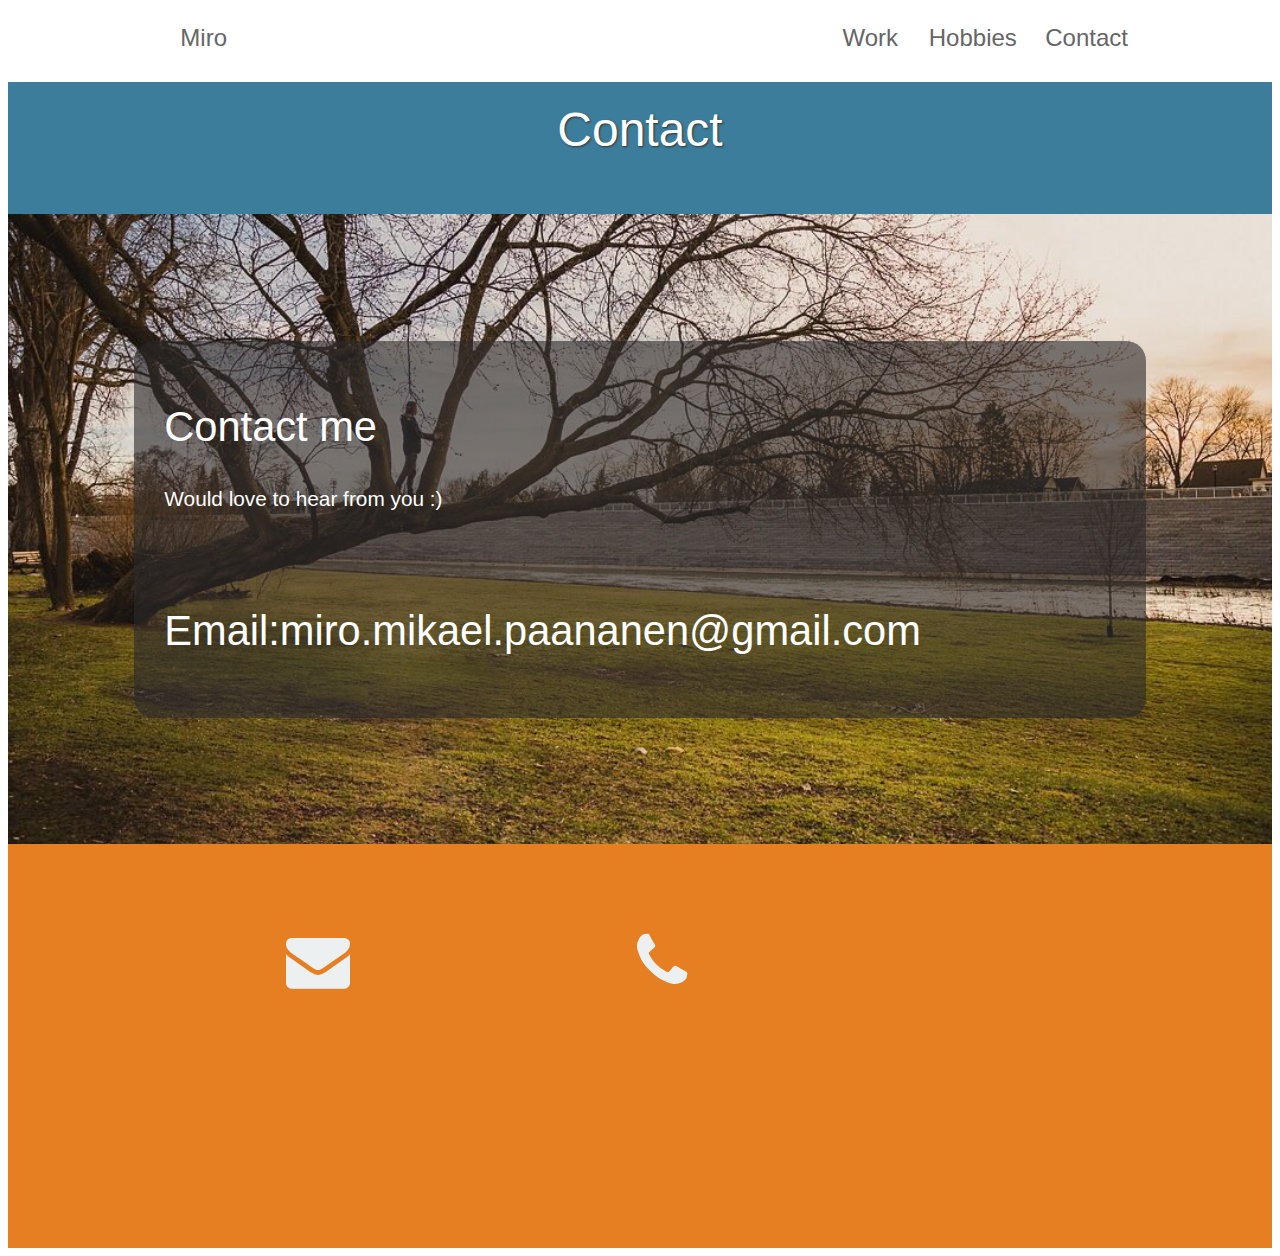
==== contact.html @ c29fc9bd "Nettisivut" ====
<!doctype html>
<html>
<head>
<meta charset="utf-8">
<meta name="viewport" content="width=device-width,initial-scale=1">
<link rel="stylesheet" href="layout.css" />
<link rel="stylesheet" href="https://cdnjs.cloudflare.com/ajax/libs/font-awesome/4.7.0/css/font-awesome.min.css">
<link href="https://fonts.googleapis.com/icon?family=Material+Icons" rel="stylesheet">
<link rel="stylesheet" href="https://cdnjs.cloudflare.com/ajax/libs/font-awesome/4.7.0/css/font-awesome.min.css">
<link rel="stylesheet" href="https://use.fontawesome.com/releases/v5.6.3/css/all.css" integrity="sha384-UHRtZLI+pbxtHCWp1t77Bi1L4ZtiqrqD80Kn4Z8NTSRyMA2Fd33n5dQ8lWUE00s/" crossorigin="anonymous">
<!--[if lt IE 9]>
<script src="http://html5shiv.googlecode.com/svn/trunk/html5.js"></script>
<![endif]-->
<title>Miro Paananen</title>


</head>

<body>
	<nav>

	<div id="wrap">
		<input type="checkbox" id="chk">
		<label for="chk" class="show-menu-btn">
			<i class="fas fa-ellipsis-h"></i>
		</label>
	<ul class="left">

	<li><a href="index.html">Miro </a></li>
	</ul>
	<ul class="right">
	<li><a href="work.html">Work </a></li>
	<li><a href="Hobies.html">Hobbies</a></li>
	<li><a href="contact.html">Contact</a></li>

	<label for="chk" class="hide-menu-btn">
	<i class="fas fa-times" id="NavFa"></i>
	</label>
	</ul>
	</nav>
<div id="info_music">
<center><h1>Contact</h1></center>
</div>

<div id="miro4">

		<div Id="Music">
			<aside><h1>Contact me</h1>
			<p>Would love to hear from you :)</p>
			</aside>
			<aside>
			<h1>Email:miro.mikael.paananen@gmail.com<h1>
			</aside>
</div>
</div>
<footer>
	<aside>
	<a href="mailto:miro.mikael.paananen@gmail.com"><i class="fa fa-envelope"></i></a>
	<a href="#"><i class="fa fa-phone"></i></a>
	<a href="https://www.linkedin.com/in/miro-paananen-b94827103"><i class="fab fa-linkedin"></i></i></a>
	</i>
	</aside>
</footer>
</body>
---- layout.css ----
header, nav, main, section{display:block;}

body {
	font: 100%/1.4 "trebuchet ms", arial, sans-serif;
}
#hero-text {
  text-align: center;
  position: absolute;
  top: 50%;
  left: 50%;
  transform: translate(-50%, -50%);
  color: white;
  z-index:-1;
}
.btn {
	display: inline-block;
	width:200px;
	font-weight: bold;
	padding:10px;
	color:#fff;
	border: 4px solid #fff;
	text-align:center;
	outline: none;
	text-decoration: none;
	transition: background-color 0.3s ease-in, color 0.3s ease-in;
	padding-left:5px;
}
.btn:hover{
	background-color: #fff;
	color: #000;
}
/*
#NavFa {
color:black;
}*/
.Gallery {
	padding:10px;
	overflow:hidden;
	text-align:center;
	margin-top:50px;
	margin-bottom:50px;
}
.Gallery .img{
	display:inline-block;
	width:100%;
	max-width:340px;
	height:220px;
	overflow:hidden;
	margin:10px;
	cursor:pointer;
}
.img img{
	width:100%;
	height:220px;
	transition:0.4s;
}
.img img:hover {
	transform:scale(1.2);
}
#wrap{
	width: 85%;
	max-width: 960px;
	margin:0 auto;
	overflow:auto;
}
header {
  background-attachment: fixed;
	background-image: url("Bicycle.jpg");
	background-repeat: no-repeat;
	background-position: center;
	background-size:cover;
	text-align:bottom;
	font-size:2em;
	padding-bottom:55%;
	background-position-y:50px;
	position:relative;
}
.Content
{
position:absolute;
width:80%;
color:white;
height:auto;
margin-top:20%;
margin-left:12%;
}
.Content h1{
color:white;
font-size:2em;
padding-bottom:0;
margin-bottom: 0;
}
header p {
font-style: italic;
padding-left:5px;
margin-top:0;
font-size:1.2em;
color:white;
margin-bottom:8px;
}
header h1{
	fontsize:3em;
	color:white;

}
#info{
background-color:#2980b9;
color:white;
margin:0;
padding:4%;
text-shadow: 1px 1px 2px #333;
font-size:1.5em;
z-index:3;
}
#info_work{
background-color:#3b7d9b;
color:white;
margin:0;
padding:4%;
text-shadow: 1px 1px 2px #333;
font-size:1.5em;
padding-top:100px;
}
#info h1,h2{
	color:white;
	margin:0;
	font-family:Helvetica;
}
#info_work h1,h2{
	color:white;
	margin:0;
	font-family:Helvetica;
}
#miro4{
background-attachment: fixed;
background-image:url("Tree.jpg");
background-repeat: no-repeat;
background-position: center;
background-size:100%;
padding:10%;
z-index: -1;
}
#miro{
    background-attachment: fixed;
background-image:url("Jeejee.jpg");
background-repeat: no-repeat;
background-position: center;
background-size:150%;
padding:10%;
z-index: -1;

}
#miro_2{
    background-attachment: fixed;
background-image:url("Bodycombat_large.jpg");
background-repeat: no-repeat;
background-position: center;
background-size:100%;
padding:10%;
}
#miro_2_black{
    background-attachment: fixed;
background-image:url("Bodycombat_largeb.jpg");
background-repeat: no-repeat;
background-position: center;
background-size:cover;
padding:10%;
}
#miro_3{
background-attachment: fixed;
background-image:url("Chicago.jpg");
background-repeat: no-repeat;
background-position: center;
background-size:cover;
padding:10%;
}
h1,h2 {
	font-family:Impact, arial;
	color:#666;
	font-weight:normal;
}
section {
	float: left;
	width: 45%;
	margin: 1%;
	padding: 1%;
	border: 2px solid #666;
	border-radius: 10px;
	text-align:left;
}
section img {
	float: left;
	margin-right: 2%;
}

aside {
	float: left;
	width: 45%;
	margin: 1%;
	padding: 1%;
	border: 2px solid #666;
	border-radius: 10px;
	text-align:left;
}
/*#Music section#combat{
	width: 95%;
	height: 500px;
}*/
#video_box iframe {
	float: left;
	width: 95%;
	height: 92%;
	margin: 1%;
	padding: 1%;
	text-align:center;
}
aside img{
	float: left;
	margin-right: 2%;
}

nav {
	position: fixed;
	top: 0;
	/*left: 0;*/
	width: 100%;
	color:#666;
	background-color:white;
	text-align:none;
	z-index:50;
	line-height:50px;
}
nav ul.left {
	float:left;
	margin-left:-30px;
}
nav ul.right{
	float:right;
	list-style-type:none;
	width:50%;
	text-align:right;
	}
nav li{
	display:inline;
	}
nav a{
	color:#666;
	font: 150% impact, arial, sans-serif;
	text-decoration: none;
	padding-left:5%;
	transition:0.4s;
	}
.show-menu-btn,.hide-menu-btn{
	transition:0.4s;
	color:#666;
	font-size:30px;
	cursor:pointer;
	display: none;
}
.show-menu-btn{
	float:right;
	line-height: 50px;
	padding-top: 19px;
	padding-right: 30px;
}
.show-menu-btn i{
	line height:50px;
	font-size:1.25em;
}
nav a:hover,
.show-menu-btn:hover,
.hide-menu-btn:hover{
	color:#3498db;
}
#chk{
	position:absolute;
	visibility:hidden;
	z-index: -1111;
}
footer{
	background-color:#e67e22;
	font-family:impact;
	padding: 2px 0;
	height:400px;
}
footer ul{
	list-style-type:none;
	}
footer li{
	display:inline;
	padding-right: 2%;
	}
footer a{
	color:#fff;
	font: 180% impact, arial, sans-serif;
	text-decoration: none;
	}
footer h1{
	color:white;
}
footer aside{
	width:95%;
	text-align:center;
	border:none;
	margin-top:70px;
	display:inline;
}
footer aside a{
		position: relative;
		color: #ecf0f1;
		font-size:1em;
    line-height: 1em;
    transition: 1s;
    display: inline-block;
    margin-left: 12%;
		margin-right: 12%;
}
footer aside a i{
		color: #ecf0f1;
}
footer aside a:hover{
		color:white;
		text-shadow: 4px 4px 30px rgba(0,0,0,0.8);
}
footer aside h1{
	color:white;
}
footer i {
	color:white;
	font-size:4em !important;
	width:19%;
}
#text{

}
#about_me{
background-color:White;
text-align:center;
padding:50px;
z-index:3;
color:#34495e
}
#about_me h1,h2,h3 {
	color:#34495e;
}
#Music{
	overflow:auto;
	color:white;
	padding:1%;
	background-color:rgba(43,42,43,0.6) !important;
	border-radius:20px;
	border: 20px rgba(43,42,43,0.3);
	font-size:1.3em;
}
#video_box{
	height:750px;
	overflow:hidden;
	color:white;
	padding:1%;
	background-color:rgba(43,42,43,0.6) !important;
	border-radius:20px;
	border: 20px rgba(43,42,43,0.3);
	font-size:1.3em;
}
#Music aside {
	float: left;
	width: 49%;
	margin: 1%;
	padding: 1%;
	border: none;
	text-align:left;
}
#Music aside h1{
	color:white;
}
#Work{
overflow:auto;
	color:white;
	padding:1%;
	background-color:rgba(43,42,43,0.6);
	border-radius:20px;
	border: 20px rgba(43,42,43,0.3);
	font-size:1.3em;
}
/*
#Work aside {
	overflow:auto;
	float: left;
	width: 98%;
	margin: 1% 0 1% 0;
	padding: 1%;
	border: none;
	border-bottom: 1px solid grey;
	border-radius:0;
}*/
#Work a{
	text-decoration: none;
	color: white;
	margin: auto;
	background-repeat: bo-repeat;
	background-position: top center;
	background-size: contain;
	overflow: auto;
	background-size: contain;
	display:block;
	background-color: transparent;
}
#listitem {
	color:Black;
	width: 100%;
	height:250px;
    position: relative;
	border: none;
	border-bottom: 1px solid grey;
	border-radius:0;
    overflow: hidden;
    background-repeat: no-repeat;
    background-position: center;
	display:block;
	background-size:cover;
	transition: .5s ease all;
	z-index:3;
}
.driverlog{
	width:0;
	height:250px;
	background-image:linear-gradient( rgba(0,0,0, 0), rgba(0, 0, 0, 0) ), url("Driverlog.png");
	position:absolute;
	top:0;
	display:flex;
	justify-content: center;
	aligin-items:center;
	overflow:hidden;
		transition: .5s ease all;
		z-index:5;
}
.bodycombat{
	width:0;
	height:250px;
	background-image:linear-gradient( rgba(0, 0, 0, 0), rgba(0, 0, 0, 0) ), url("Bodycombat.jpg");
	position:absolute;
	top:0;
	display:flex;
	justify-content: center;
	aligin-items:center;
	overflow:hidden;
		transition: .5s ease all;
		z-index:5;
}
.puuvari{
	width:0;
	height:250px;
	background-image:linear-gradient( rgba(0, 0, 0, 0.5), rgba(0, 0, 0, 0.5) ), url("Puuvari.jpg");
	position:absolute;
	top:0;
	display:flex;
	justify-content: center;
	aligin-items:center;
	overflow:hidden;
	transition: .5s ease all;
	z-index:5;
}
.mallinnus{
	width:0;
	height:250px;
	background-image:linear-gradient( rgba(0, 0, 0, 0.001), rgba(0, 0, 0, 0.001) ), url("mallinnus.jpg");
	position:absolute;
	top:0;
	display:flex;
	justify-content: center;
	aligin-items:center;
	overflow:hidden;
		transition: .5s ease all;
		z-index:5;
}
.cyborg{
	width:0;
	height:250px;
	background-image:linear-gradient( rgba(0, 0, 0, 0.5), rgba(0, 0, 0, 0.5) ), url("");
	position:absolute;
	top:0;
	display:flex;
	justify-content: center;
	aligin-items:center;
	overflow:hidden;
		transition: .5s ease all;
		z-index:5;
}
#listitem:hover .puuvari{
	color:white;
	width:100%;
	overflow: hidden;
    -webkit-animation-delay: 2s;
    animation-delay: 2s;
	}
#listitem:hover .bodycombat{
	color:white;
	width:100%;
	overflow: hidden;
    -webkit-animation-delay: 2s;
    animation-delay: 2s;
	}
#listitem:hover .driverlog{
	color:white;
	width:100%;
	overflow: hidden;
    -webkit-animation-delay: 2s;
    animation-delay: 2s;
	}
#listitem:hover .mallinnus{
	color:white;
	width:100%;
	overflow: hidden;
    -webkit-animation-delay: 2s;
    animation-delay: 2s;
	}
#listitem:hover .cyborg{
	color:white;
	width:100%;
	overflow: hidden;
    -webkit-animation-delay: 2s;
    animation-delay: 2s;
	}
/*#listitemMO{
	background: 	linear-gradient(
      rgba(0, 0, 0, 0.7),
      rgba(0, 0, 0, 0.7)
    ),url("driverlog.png");
	width:100%;
	background-position: center;
    height: 230px;
    position: relative;
    z-index: 1;
	border: none;
	border-bottom: 1px solid grey;
	border-radius:0;
    overflow: hidden;
    background-repeat: no-repeat;
    background-size: cover;
    background-position: center;
	display: inline-block;
	}*/
#listitem h1 {
	color:inherit;
	padding-left: 2vw;
    margin-left: 0;
    -webkit-transition: .5s ease all;
    transition: .5s ease all;
    padding-top: 9px;
	z-index:10;
	position:absolute;
}
#listitem p{
	font-size: 15px;
    padding-left: 2vw;
    margin-bottom: 0px;
    padding-top: 9px;
    -webkit-transition: .5s ease all;
    transition: .5s ease all;
	z-index:10;
	position:absolute;
	top: 40%;

	-webkit-margin-before: 1em;
    -webkit-margin-after: 1em;
    -webkit-margin-start: 0px;
    -webkit-margin-end: 0px;
}
#listitem .fa {
	font: normal normal normal 14px/1 FontAwesome;
    position: absolute;
	right: -2vw;
    top: 30%;
	z-index:10;
	color:inherit;
}
a{
	text-decoration: none;
}
#Work #list-item h1{
	color:black;
}
#about_me p{
	font-size:1.3em;
}
#info_music{
    background-color: #3b7d9b;
    color: white;
    margin: 0;
    padding: 4%;
    text-shadow: 1px 1px 2px #333;
    font-size: 1.5em;
		padding-top:7%;
}
#info_music h1{
	color:white;
	margin:0;
	font-family:Helvetica;
}
a aside{
color:white;
}
#Music img{
	width:47%;
}
	#form
	{
	float:left;
	width:40%;
	}
input[type=text], select {
    width: 100%;
    padding: 12px 20px;
    margin: 8px 0;
    display: inline-block;
    border: 1px solid #ccc;
    border-radius: 4px;
    box-sizing: border-box;
}
input[type=submit] {
    width: 100%;
    background-color: #3b7d9b;
    color: white;
    padding: 14px 20px;
    margin: 8px 0;
    border: none;
    border-radius: 4px;
    cursor: pointer;
}
/****************** medium screen ****************/

@media screen and (max-width: 768px) {
	#wrap {
		width: 95%;
	}
	header {
		padding-bottom:85%;

	}
	.show-menu-btn, .hide-menu-btn{
		display: block;
	}
	.right {
		position:fixed;
		width:100%;
		height:100vh;
		background: #333;
		right:100%;
		top: 0;
		text-align: center;
		padding: 80px 0 ;
		line-height: normal;
	}
	.right a{
		display:block;
		padding:20px;
	}
	.hide-menu-btn{
		position:absolute;
		top: 40px;
		right: 40px;
	}
	#chk:checked ~ .right{
		right: 0;
	}
	/*
	nav{
	text-align:none;
	}
	nav a {
		font-size: 110%;
		padding-right:0;
	}*/

	.Content
	{
	width:100%;
	color:white;
	height:auto;
	margin-top:17%;
	margin-left:0;
	text-align: center;
	font-size: 0.9em;
	}

	section{
	width: 94%;
	}
	aside {
	width: 94%;
	}
	section img {
		float: none;
		margin-right: 0;
	}
	footer{
	background-color:#CE5F3A;
	}
	footer a{
	font: 120% impact, arial, sans-serif;
	}
	footer aside h1{
	color:white;
	}
	footer aside a{
	    margin-left: 10%;
			margin-right: 10%;
	}
		#Music aside {
	float: left;
	width: 100%;
	margin: 1%;
	padding: 1%;
	border: none;
	text-align:left;
	}
#video_box aside {
		float: left;
	width: 100%;
	margin: 1%;
	padding: 1%;
	border: none;
	text-align:left;
}
	iframe{
	width:100%;
	height:100%;
	}
	video_box{
		height:360px;
	}
}

/*********************** small screen ****************/

@media screen and (max-width: 480px) {
	#wrap {
		width: 99%;
	}
	body{
		margin:0;
	}
	h1{
	font-size:150%;
	}
	header h1,h2{
	font-size:100%;
	}
	aside h1,h2{
	font-size:100%;
	}
	section h1,h2{
	font-size:100%;
	}
	nav{
	text-align:none;
	}
	header{
	/* Commet -Check the headers postion value. Its off the screen because its seems to be too low*/
	padding-top:80%;
	background-position:80% 0 0 0;
	}
	.Content
	{
	width:100%;
	color:white;
	height:auto;
	margin-top:0;
	margin-left:0;
	}
	.Content h1 {
	color:white;
	}
	nav ul.left {
	float:none;
	margin-left:0;
	text-align:center;
	margin-bottom:0;
}
#listitem {
	height:150px;
	background-size: cover;
}
#listitem h1{
	font-size:1.25em;
}
#listitem i{
	visibility: hidden;
}
#listitem p {
	visibility: hidden;
	margin:0;
	padding:0;
	position:absolute;
	z-index:-100;
}

#info_music {
	padding-top:0;
	padding-top:120px;
	height:100px;
}
	nav ul.right {
	margin-top:0;
	float:none;
	text-align:center;
	width:100%;
}
	nav ul{
	padding:0;
	}
	nav li {
		display: block;
		padding-bottom: 4%;
	}

	nav a {
		font-size: 140%;
		padding-right:0;
	}

	section {
		float: none;
		width: 94%;
	}
	aside {
		float: none;
		width: 94%;
	}

	section img {
		display: none;
	}
	footer {
	text-align:center;
	background-color:#CE5F3A;
	}
	footer li {
		display: block;
		padding-bottom: 4%;
	}

	footer a {
		font-size: 80%;
	}
	footer aside{
	text-align:center;
	}
	footer aside a{
	font-size:1em;
    line-height: 1em;
    transition: 1s all;
    display: inline-block;
    width: 90%;
		margin-left: 0;
		margin-right: 0;
		padding-top:30px;
	}
	footer ul{
	padding:0;
	}
	i{
	width:100%;
	}
	#Work aside {
	overflow:auto;
	float: left;
	width: 94%;
	margin: 1%;
	padding: 1%;
	border: none;
	text-align:center;
}
	#Music aside {
	float: left;
	width: 94%;
	margin: 1%;
	padding: 1%;
	border: none;
	text-align:left;
}
	iframe{
	width:100%;
	height:auto;
	}
	#miro_2{
	background-size:cover;
	}
	#Music img{
	width:100%;
}
	#form{
	width:94%;
	}
	video_box{
		height:160px;
	}
	header h1 {
	font-size:1em !important;
	}
}
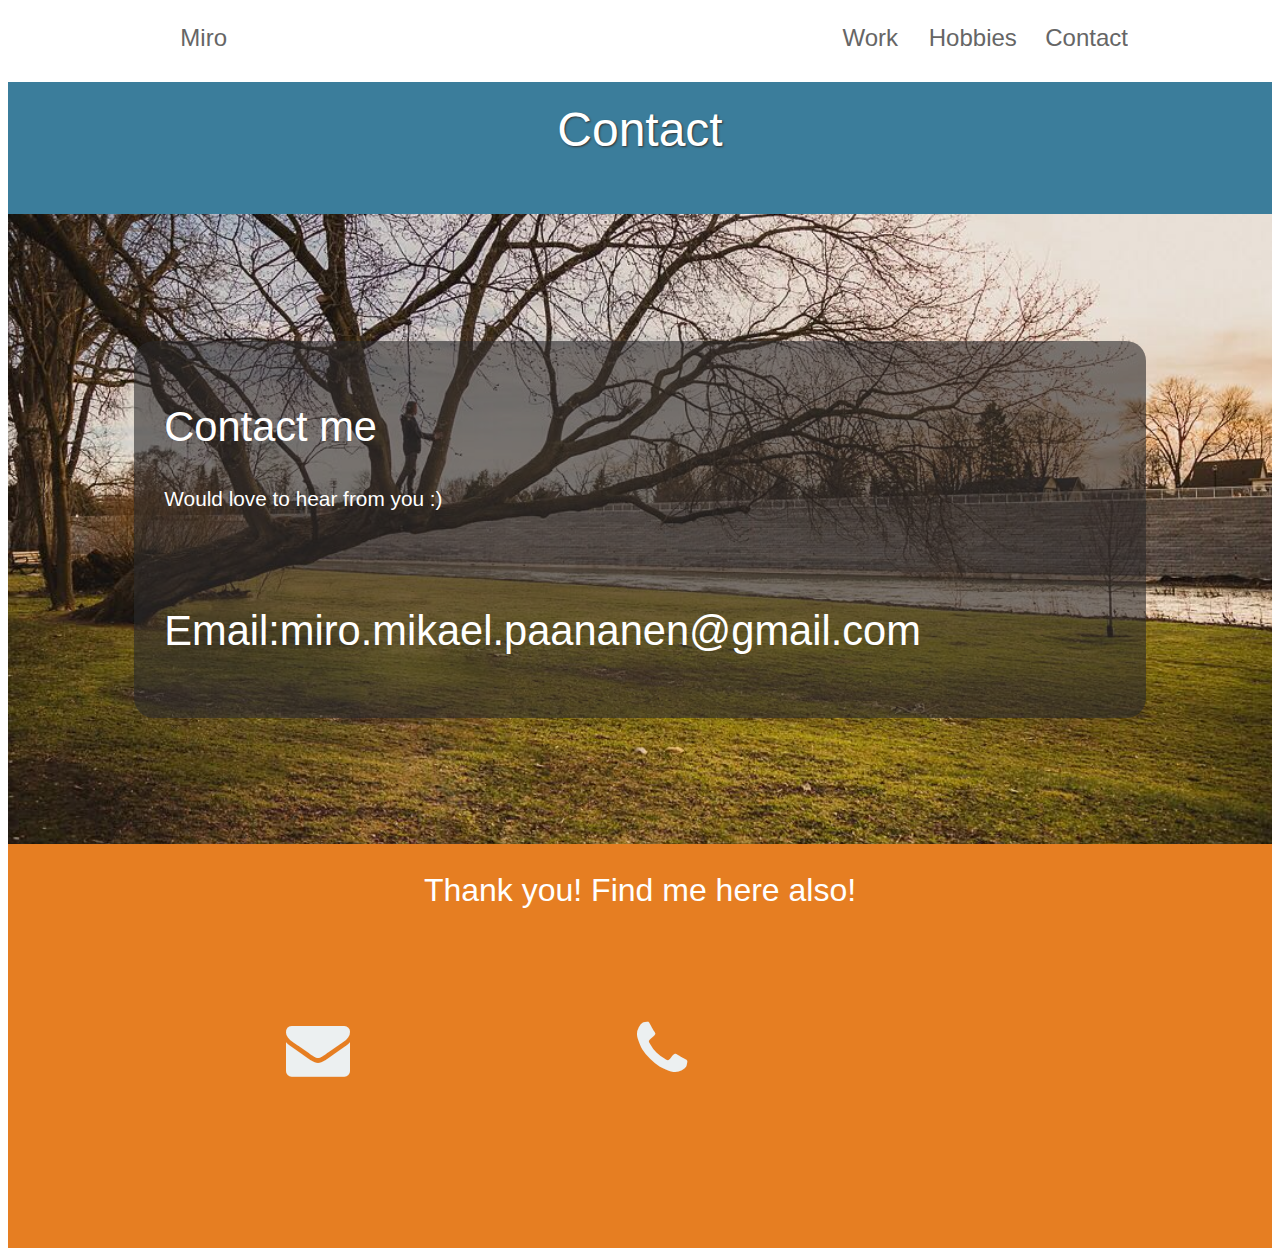
==== commit d05743ec: "Virheiden korjaus" ====
--- a/contact.html
+++ b/contact.html
@@ -54,6 +54,9 @@
 </div>
 </div>
 <footer>
+	<center>
+	<h1>Thank you! Find me here also!</h1>
+	</center>
 	<aside>
 	<a href="mailto:miro.mikael.paananen@gmail.com"><i class="fa fa-envelope"></i></a>
 	<a href="#"><i class="fa fa-phone"></i></a>
